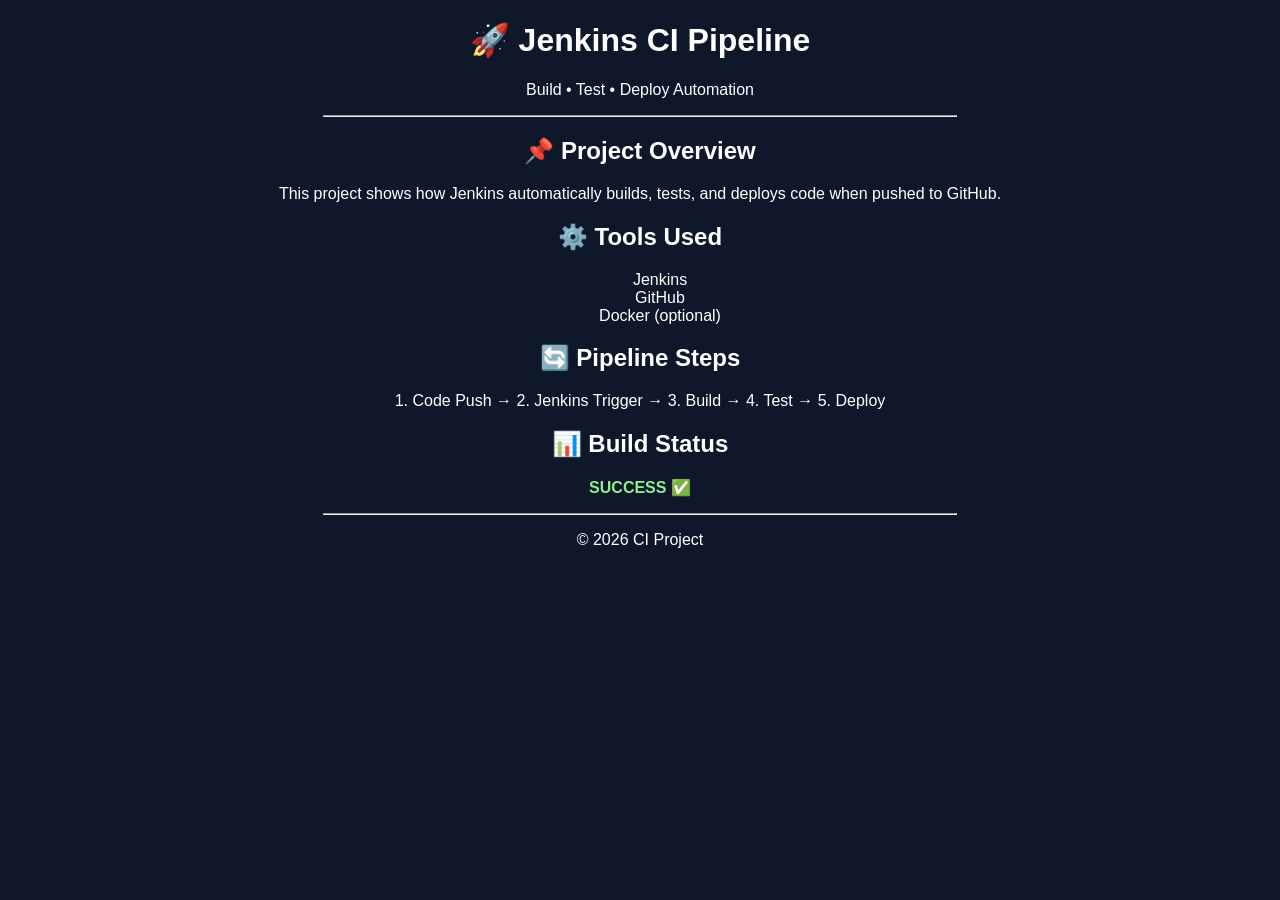
==== DevOps-Project-main/index.html @ 5aa18e9b "Initial commit - Jenkins CI/CD project" ====
<!DOCTYPE html>
<html>
<head>
    <title>Jenkins CI Project</title>
</head>

<body style="font-family: Arial; background:#0f172a; color:white; text-align:center;">

    <h1>🚀 Jenkins CI Pipeline</h1>
    <p>Build • Test • Deploy Automation</p>

    <hr style="width:50%;">

    <h2>📌 Project Overview</h2>
    <p>
        This project shows how Jenkins automatically builds, tests,
        and deploys code when pushed to GitHub.
    </p>

    <h2>⚙️ Tools Used</h2>
    <ul style="list-style:none;">
        <li>Jenkins</li>
        <li>GitHub</li>
        <li>Docker (optional)</li>
    </ul>

    <h2>🔄 Pipeline Steps</h2>
    <p>
        1. Code Push → 2. Jenkins Trigger →  
        3. Build → 4. Test → 5. Deploy
    </p>

    <h2>📊 Build Status</h2>
    <p style="color:lightgreen;"><b>SUCCESS ✅</b></p>

    <hr style="width:50%;">

    <p>© 2026 CI Project</p>

</body>
</html>
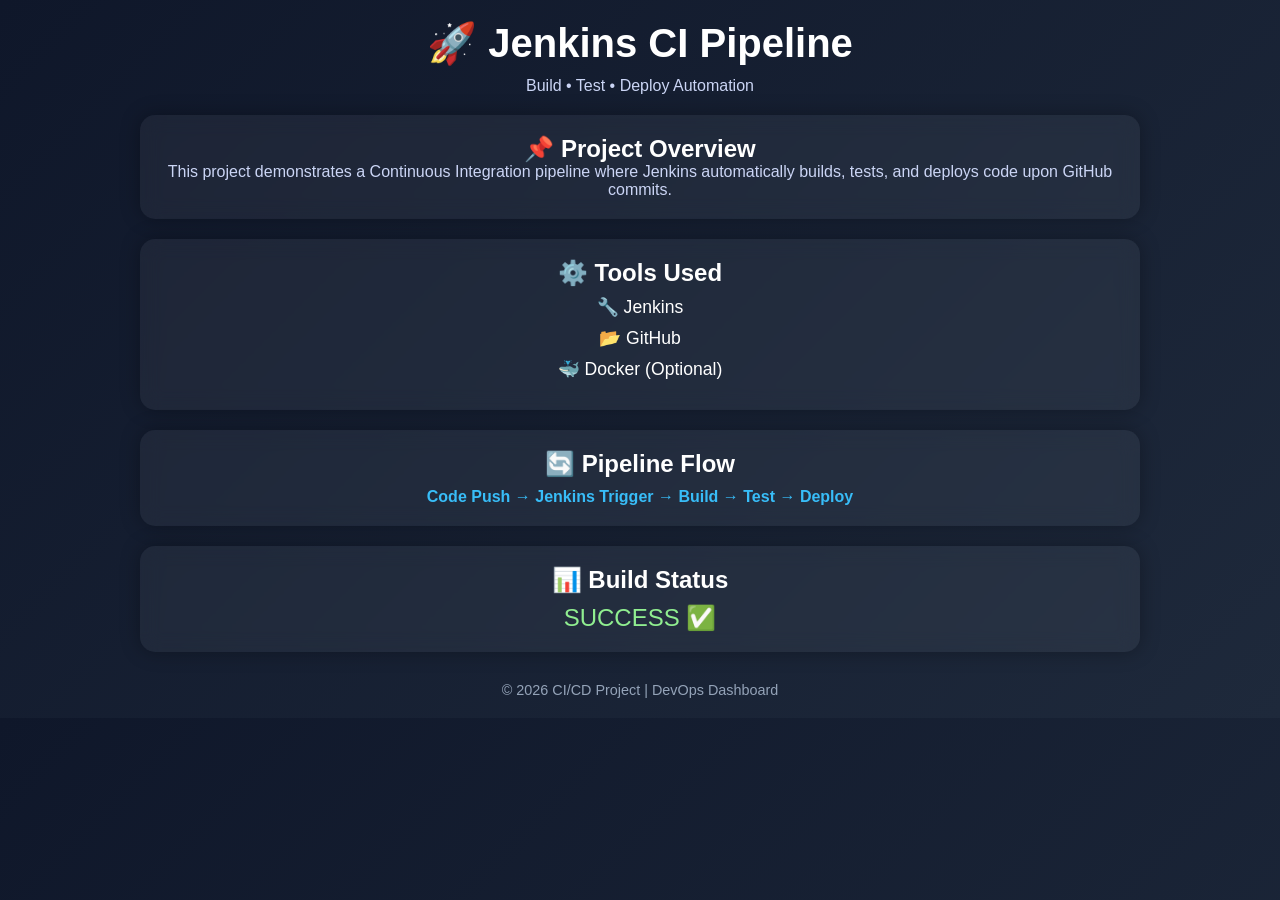
==== commit ecd04c8f: "updated Index Files" ====
--- a/DevOps-Project-main/index.html
+++ b/DevOps-Project-main/index.html
@@ -1,41 +1,132 @@
 <!DOCTYPE html>
-<html>
+<html lang="en">
 <head>
-    <title>Jenkins CI Project</title>
+    <meta charset="UTF-8">
+    <meta name="viewport" content="width=device-width, initial-scale=1.0">
+    <title>Jenkins CI Pipeline</title>
+
+    <style>
+        * {
+            margin: 0;
+            padding: 0;
+            box-sizing: border-box;
+            font-family: 'Segoe UI', sans-serif;
+        }
+
+        body {
+            background: linear-gradient(135deg, #0f172a, #1e293b);
+            color: white;
+            text-align: center;
+            padding: 20px;
+        }
+
+        h1 {
+            font-size: 2.5rem;
+            margin-bottom: 10px;
+        }
+
+        p {
+            color: #cbd5f5;
+        }
+
+        .container {
+            max-width: 1000px;
+            margin: auto;
+        }
+
+        .card {
+            background: rgba(255, 255, 255, 0.05);
+            backdrop-filter: blur(10px);
+            border-radius: 15px;
+            padding: 20px;
+            margin: 20px 0;
+            box-shadow: 0 0 20px rgba(0,0,0,0.3);
+            transition: 0.3s;
+        }
+
+        .card:hover {
+            transform: scale(1.03);
+        }
+
+        .tools li {
+            margin: 10px 0;
+            font-size: 1.1rem;
+        }
+
+        .pipeline {
+            font-weight: bold;
+            color: #38bdf8;
+            margin-top: 10px;
+        }
+
+        .status {
+            margin-top: 10px;
+            font-size: 1.5rem;
+            color: lightgreen;
+            animation: pulse 1.5s infinite;
+        }
+
+        @keyframes pulse {
+            0% { opacity: 1; }
+            50% { opacity: 0.4; }
+            100% { opacity: 1; }
+        }
+
+        footer {
+            margin-top: 30px;
+            font-size: 0.9rem;
+            color: #94a3b8;
+        }
+
+        @media (max-width: 600px) {
+            h1 {
+                font-size: 2rem;
+            }
+        }
+    </style>
 </head>
 
-<body style="font-family: Arial; background:#0f172a; color:white; text-align:center;">
+<body>
+
+<div class="container">
 
     <h1>🚀 Jenkins CI Pipeline</h1>
     <p>Build • Test • Deploy Automation</p>
 
-    <hr style="width:50%;">
+    <div class="card">
+        <h2>📌 Project Overview</h2>
+        <p>
+            This project demonstrates a Continuous Integration pipeline where 
+            Jenkins automatically builds, tests, and deploys code upon GitHub commits.
+        </p>
+    </div>
 
-    <h2>📌 Project Overview</h2>
-    <p>
-        This project shows how Jenkins automatically builds, tests,
-        and deploys code when pushed to GitHub.
-    </p>
+    <div class="card">
+        <h2>⚙️ Tools Used</h2>
+        <ul class="tools" style="list-style:none;">
+            <li>🔧 Jenkins</li>
+            <li>📂 GitHub</li>
+            <li>🐳 Docker (Optional)</li>
+        </ul>
+    </div>
 
-    <h2>⚙️ Tools Used</h2>
-    <ul style="list-style:none;">
-        <li>Jenkins</li>
-        <li>GitHub</li>
-        <li>Docker (optional)</li>
-    </ul>
+    <div class="card">
+        <h2>🔄 Pipeline Flow</h2>
+        <p class="pipeline">
+            Code Push → Jenkins Trigger → Build → Test → Deploy
+        </p>
+    </div>
 
-    <h2>🔄 Pipeline Steps</h2>
-    <p>
-        1. Code Push → 2. Jenkins Trigger →  
-        3. Build → 4. Test → 5. Deploy
-    </p>
+    <div class="card">
+        <h2>📊 Build Status</h2>
+        <div class="status">SUCCESS ✅</div>
+    </div>
 
-    <h2>📊 Build Status</h2>
-    <p style="color:lightgreen;"><b>SUCCESS ✅</b></p>
+    <footer>
+        © 2026 CI/CD Project | DevOps Dashboard
+    </footer>
 
-    <hr style="width:50%;">
-
-    <p>© 2026 CI Project</p>
+</div>
 
 </body>
 </html>
